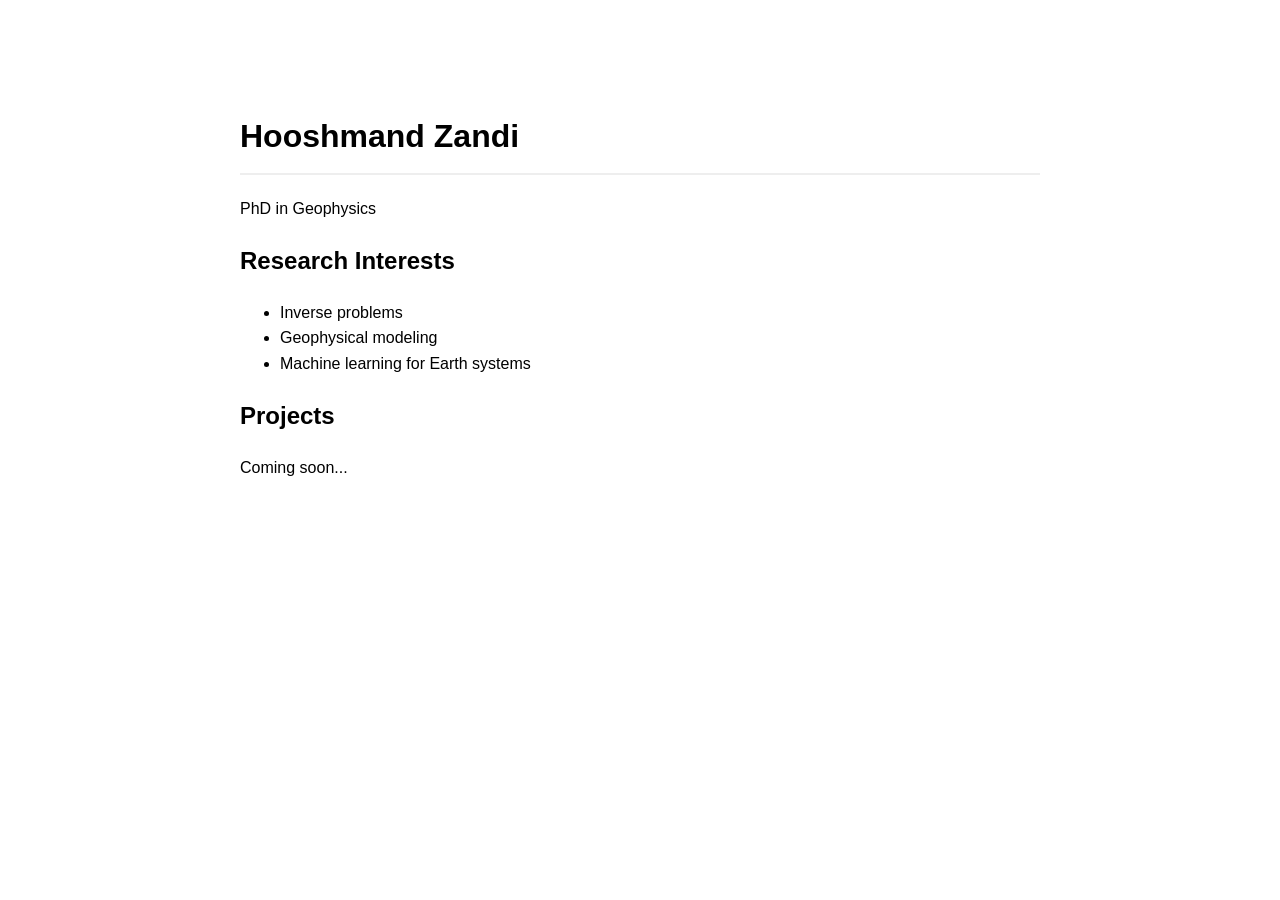
==== index.html @ 89da5387 "Update index.html" ====
<!DOCTYPE html>
<html>
<head>
  <title>Hooshmand Zandi</title>

  <style>
    body {
      font-family: Arial;
      max-width: 900px;
      margin: auto;
      padding: 40px;
      line-height: 1.6;
    }

    h1 {
      border-bottom: 2px solid #eee;
      padding-bottom: 10px;
    }

    .card {
      border: 1px solid #ddd;
      padding: 15px;
      margin: 15px 0;
      border-radius: 8px;
    }
  </style>
</head>
  

<body style="font-family: Arial; max-width: 800px; margin: 50px auto;">

  <h1>Hooshmand Zandi</h1>

  <p>PhD in Geophysics</p>

  <h2>Research Interests</h2>
  <ul>
    <li>Inverse problems</li>
    <li>Geophysical modeling</li>
    <li>Machine learning for Earth systems</li>
  </ul>

  <h2>Projects</h2>
  <p>Coming soon...</p>

</body>
</html>
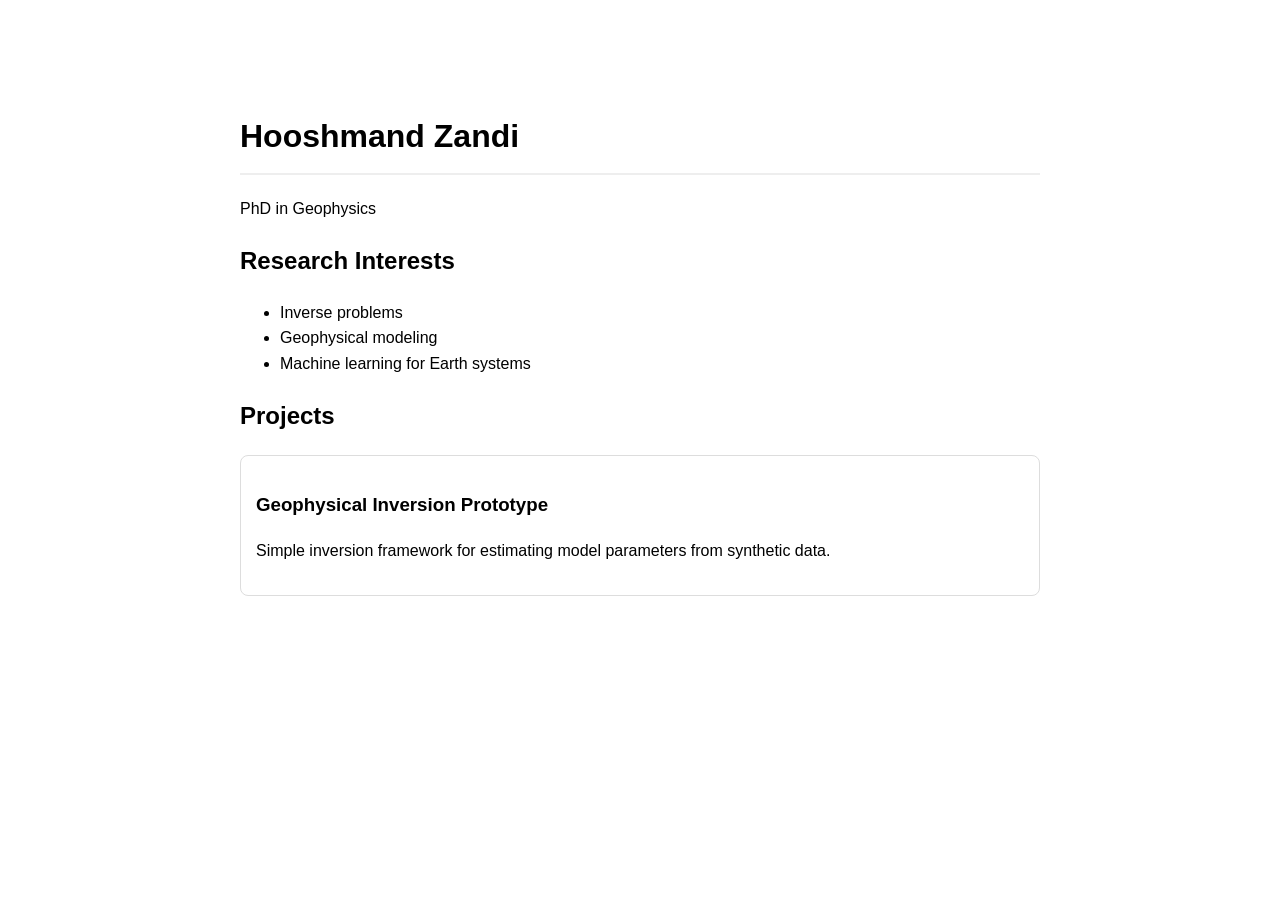
==== commit 94cdf7d2: "Update index.html" ====
--- a/index.html
+++ b/index.html
@@ -41,7 +41,12 @@
   </ul>
 
   <h2>Projects</h2>
-  <p>Coming soon...</p>
+
+  <div class="card">
+    <h3>Geophysical Inversion Prototype</h3>
+    <p>Simple inversion framework for estimating model parameters from synthetic data.</p>
+  </div>
+  
 
 </body>
 </html>
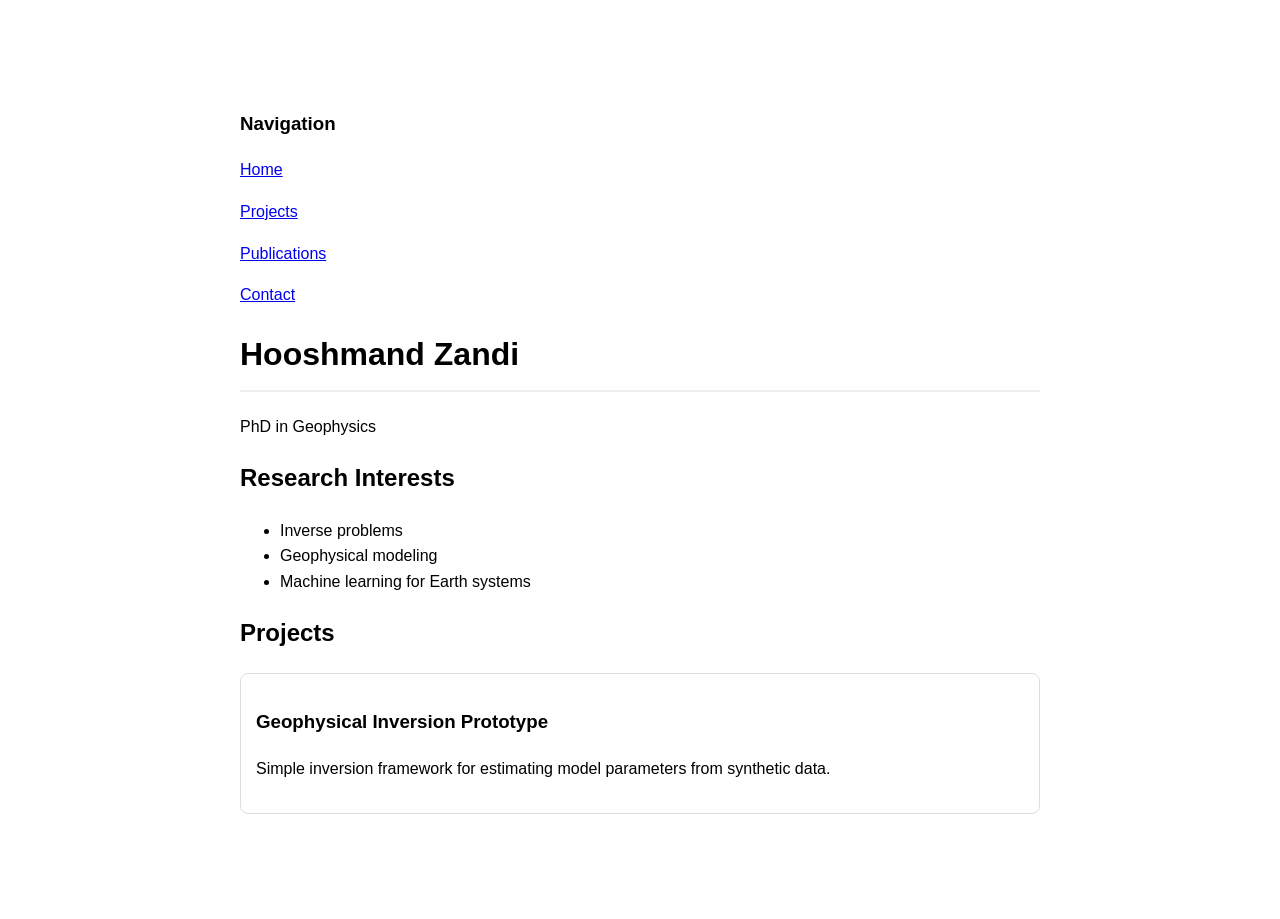
==== commit 0a7187e5: "Update index.html" ====
--- a/index.html
+++ b/index.html
@@ -3,6 +3,16 @@
 <head>
   <title>Hooshmand Zandi</title>
 
+  <body>
+     <div class="sidebar">
+     <h3>Navigation</h3>
+     <p><a href="#">Home</a></p>
+     <p><a href="#projects">Projects</a></p>
+     <p><a href="#publications">Publications</a></p>
+     <p><a href="#contact">Contact</a></p>
+     </div>
+  <body>
+    
   <style>
     body {
       font-family: Arial;
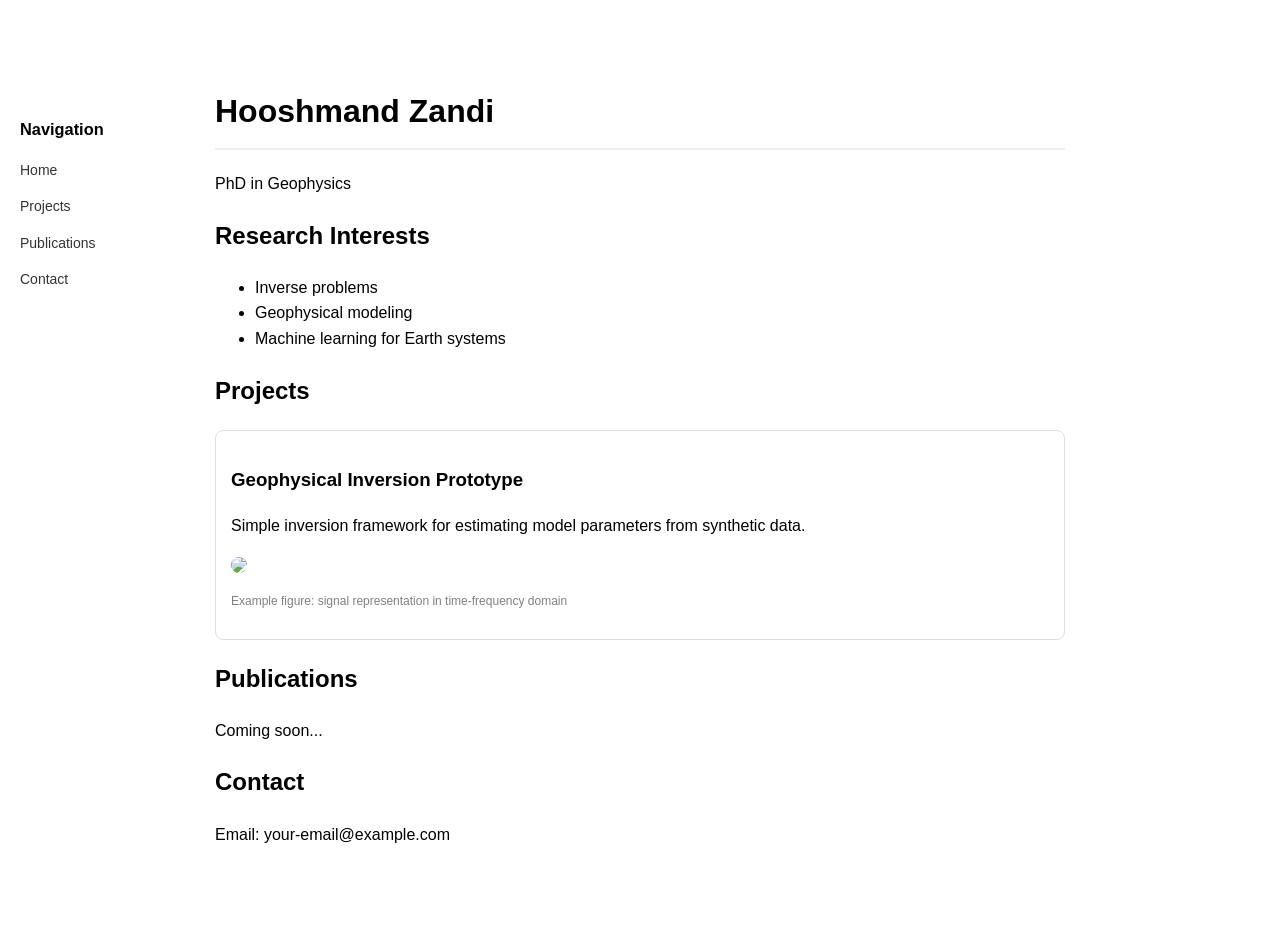
==== commit dd68d055: "Update index.html" ====
--- a/index.html
+++ b/index.html
@@ -1,18 +1,9 @@
 <!DOCTYPE html>
 <html>
+
 <head>
   <title>Hooshmand Zandi</title>
 
-  <body>
-     <div class="sidebar">
-     <h3>Navigation</h3>
-     <p><a href="#">Home</a></p>
-     <p><a href="#projects">Projects</a></p>
-     <p><a href="#publications">Publications</a></p>
-     <p><a href="#contact">Contact</a></p>
-     </div>
-  <body>
-    
   <style>
     body {
       font-family: Arial;
@@ -20,6 +11,20 @@
       margin: auto;
       padding: 40px;
       line-height: 1.6;
+
+      /* faint scientific background (figure-style) */
+      background-image: url("https://upload.wikimedia.org/wikipedia/commons/3/3f/Fourier_transform_time_frequency.gif");
+      background-size: cover;
+      background-attachment: fixed;
+      background-repeat: no-repeat;
+      background-position: center;
+    }
+
+    /* white overlay so text is readable */
+    .content {
+      background: rgba(255, 255, 255, 0.92);
+      padding: 25px;
+      border-radius: 10px;
     }
 
     h1 {
@@ -32,31 +37,78 @@
       padding: 15px;
       margin: 15px 0;
       border-radius: 8px;
+      background: white;
+    }
+
+    /* sidebar */
+    .sidebar {
+      position: fixed;
+      left: 20px;
+      top: 100px;
+      width: 160px;
+      font-size: 14px;
+    }
+
+    .sidebar a {
+      display: block;
+      margin: 5px 0;
+      text-decoration: none;
+      color: #333;
+    }
+
+    .sidebar a:hover {
+      color: #0077cc;
     }
   </style>
 </head>
-  
 
-<body style="font-family: Arial; max-width: 800px; margin: 50px auto;">
+<body>
 
-  <h1>Hooshmand Zandi</h1>
+  <!-- SIDEBAR (must be inside body) -->
+  <div class="sidebar">
+    <h3>Navigation</h3>
+    <p><a href="#">Home</a></p>
+    <p><a href="#projects">Projects</a></p>
+    <p><a href="#publications">Publications</a></p>
+    <p><a href="#contact">Contact</a></p>
+  </div>
 
-  <p>PhD in Geophysics</p>
+  <!-- MAIN CONTENT -->
+  <div class="content">
 
-  <h2>Research Interests</h2>
-  <ul>
-    <li>Inverse problems</li>
-    <li>Geophysical modeling</li>
-    <li>Machine learning for Earth systems</li>
-  </ul>
+    <h1>Hooshmand Zandi</h1>
 
-  <h2>Projects</h2>
+    <p>PhD in Geophysics</p>
 
-  <div class="card">
-    <h3>Geophysical Inversion Prototype</h3>
-    <p>Simple inversion framework for estimating model parameters from synthetic data.</p>
+    <h2>Research Interests</h2>
+    <ul>
+      <li>Inverse problems</li>
+      <li>Geophysical modeling</li>
+      <li>Machine learning for Earth systems</li>
+    </ul>
+
+    <h2 id="projects">Projects</h2>
+
+    <div class="card">
+      <h3>Geophysical Inversion Prototype</h3>
+      <p>Simple inversion framework for estimating model parameters from synthetic data.</p>
+
+      <!-- FIGURE EXAMPLE -->
+      <img src="https://upload.wikimedia.org/wikipedia/commons/3/3f/Fourier_transform_time_frequency.gif"
+           style="width:100%; border-radius:8px;">
+      <p style="font-size:12px; color:gray;">
+        Example figure: signal representation in time-frequency domain
+      </p>
+    </div>
+
+    <h2 id="publications">Publications</h2>
+    <p>Coming soon...</p>
+
+    <h2 id="contact">Contact</h2>
+    <p>Email: your-email@example.com</p>
+
   </div>
-  
 
 </body>
+
 </html>
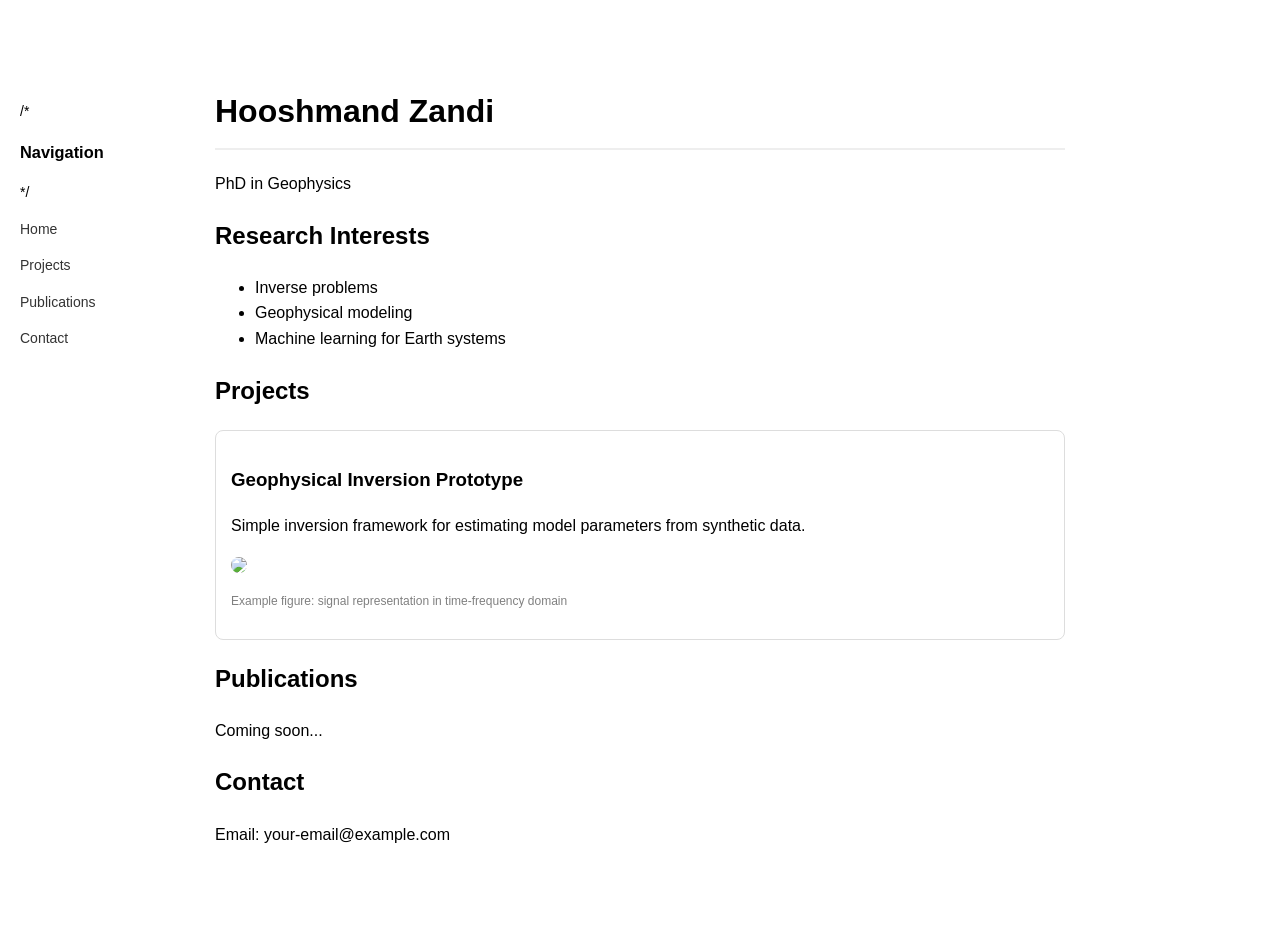
==== commit ed347550: "Update index.html" ====
--- a/index.html
+++ b/index.html
@@ -66,11 +66,11 @@
 
   <!-- SIDEBAR (must be inside body) -->
   <div class="sidebar">
-    <h3>Navigation</h3>
-    <p><a href="#">Home</a></p>
-    <p><a href="#projects">Projects</a></p>
-    <p><a href="#publications">Publications</a></p>
-    <p><a href="#contact">Contact</a></p>
+    /* <h3>Navigation</h3> */
+    <p><a href="index.html">Home</a></p>
+    <p><a href="projects.html">Projects</a></p>
+    <p><a href="publications.html">Publications</a></p>
+    <p><a href="contact.html">Contact</a></p>
   </div>
 
   <!-- MAIN CONTENT -->
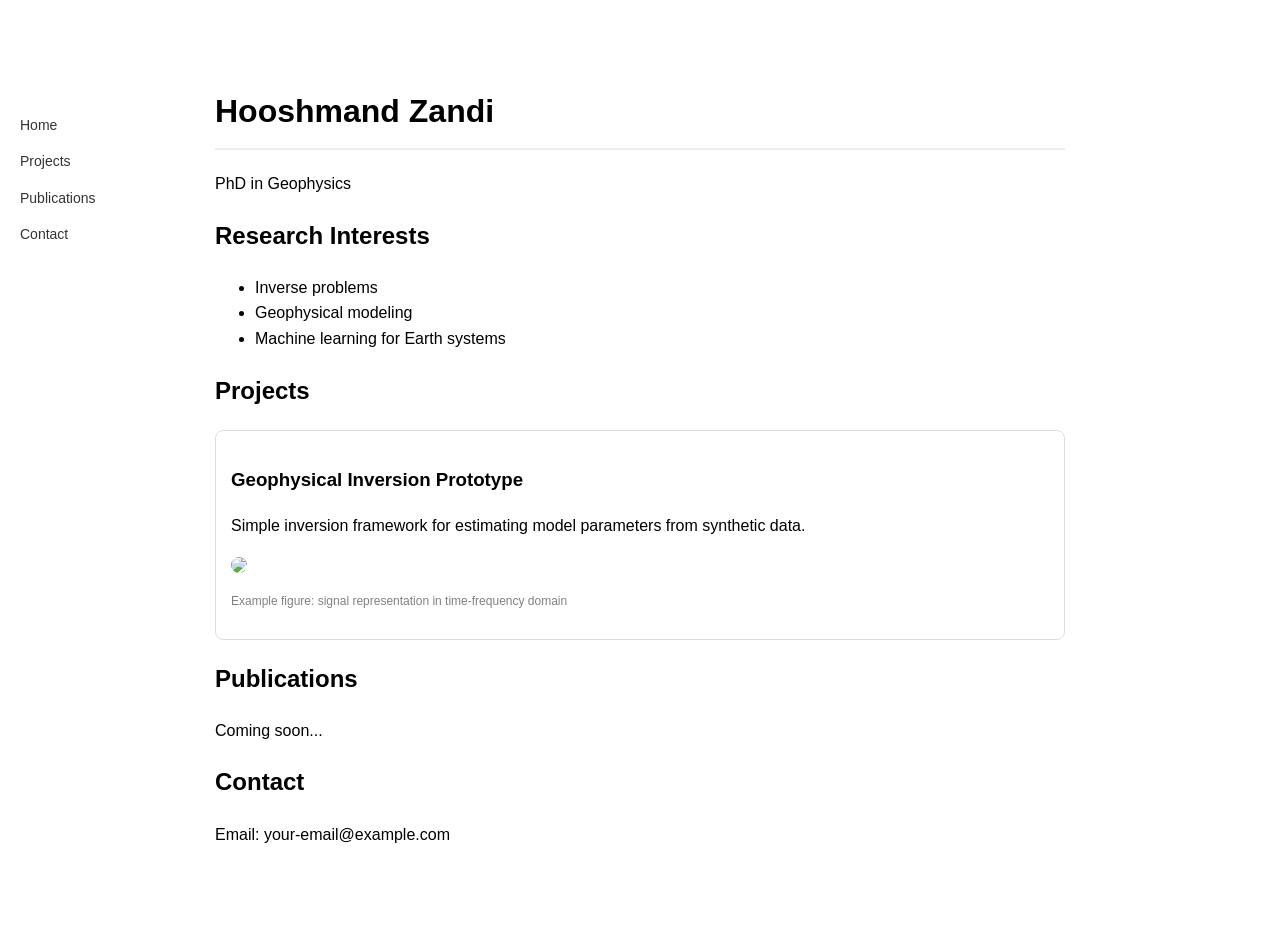
==== commit 1aec6096: "Update index.html" ====
--- a/index.html
+++ b/index.html
@@ -66,7 +66,6 @@
 
   <!-- SIDEBAR (must be inside body) -->
   <div class="sidebar">
-    /* <h3>Navigation</h3> */
     <p><a href="index.html">Home</a></p>
     <p><a href="projects.html">Projects</a></p>
     <p><a href="publications.html">Publications</a></p>
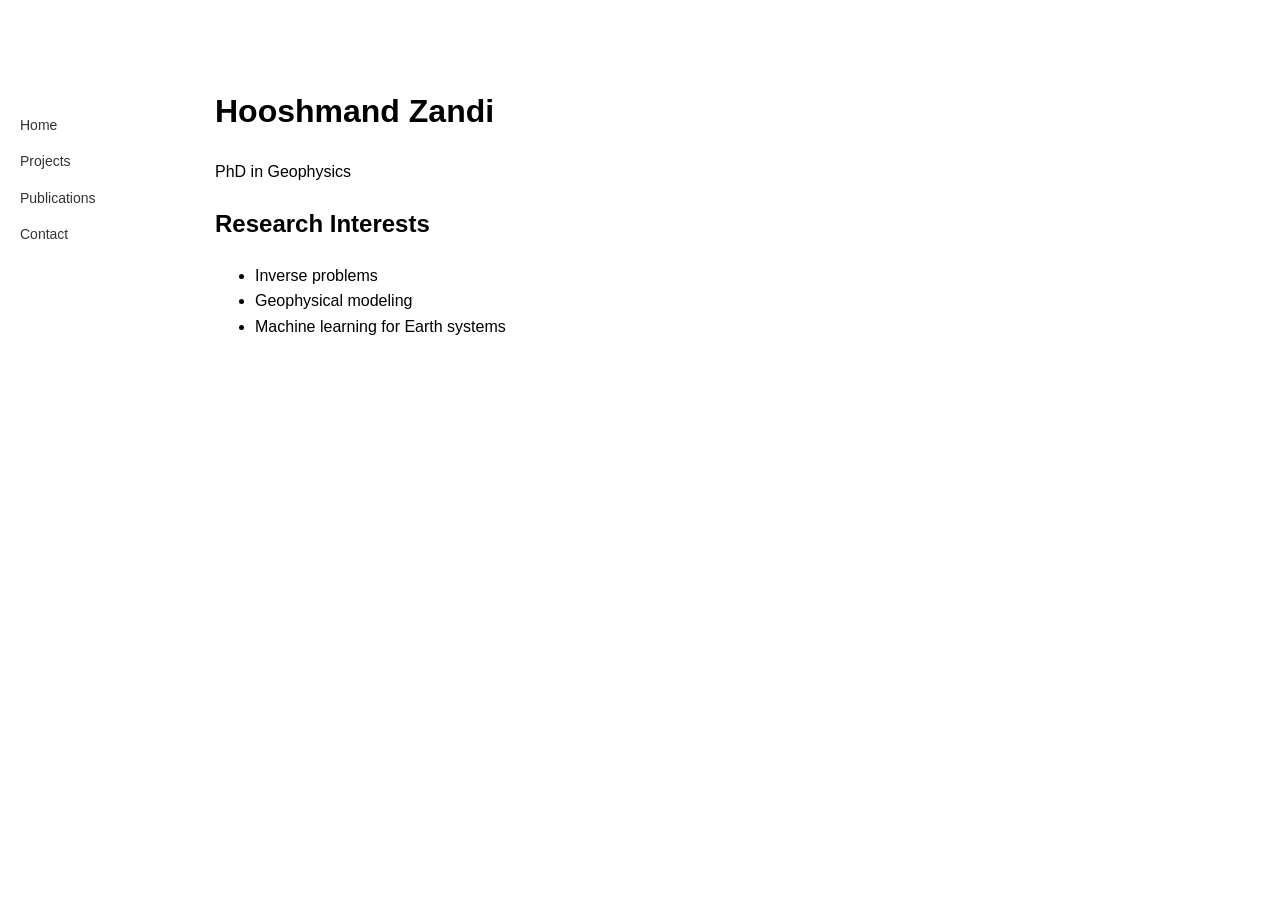
==== commit ed387c88: "Update index.html" ====
--- a/index.html
+++ b/index.html
@@ -1,6 +1,5 @@
 <!DOCTYPE html>
 <html>
-
 <head>
   <title>Hooshmand Zandi</title>
 
@@ -11,8 +10,6 @@
       margin: auto;
       padding: 40px;
       line-height: 1.6;
-
-      /* faint scientific background (figure-style) */
       background-image: url("https://upload.wikimedia.org/wikipedia/commons/3/3f/Fourier_transform_time_frequency.gif");
       background-size: cover;
       background-attachment: fixed;
@@ -20,27 +17,12 @@
       background-position: center;
     }
 
-    /* white overlay so text is readable */
     .content {
       background: rgba(255, 255, 255, 0.92);
       padding: 25px;
       border-radius: 10px;
     }
 
-    h1 {
-      border-bottom: 2px solid #eee;
-      padding-bottom: 10px;
-    }
-
-    .card {
-      border: 1px solid #ddd;
-      padding: 15px;
-      margin: 15px 0;
-      border-radius: 8px;
-      background: white;
-    }
-
-    /* sidebar */
     .sidebar {
       position: fixed;
       left: 20px;
@@ -55,28 +37,20 @@
       text-decoration: none;
       color: #333;
     }
-
-    .sidebar a:hover {
-      color: #0077cc;
-    }
   </style>
 </head>
 
 <body>
 
-  <!-- SIDEBAR (must be inside body) -->
   <div class="sidebar">
     <p><a href="index.html">Home</a></p>
-    <p><a href="projects.html">Projects</a></p>
-    <p><a href="publications.html">Publications</a></p>
-    <p><a href="contact.html">Contact</a></p>
+    <p><a href="projects/">Projects</a></p>
+    <p><a href="publications/">Publications</a></p>
+    <p><a href="contact/">Contact</a></p>
   </div>
 
-  <!-- MAIN CONTENT -->
   <div class="content">
-
     <h1>Hooshmand Zandi</h1>
-
     <p>PhD in Geophysics</p>
 
     <h2>Research Interests</h2>
@@ -85,29 +59,7 @@
       <li>Geophysical modeling</li>
       <li>Machine learning for Earth systems</li>
     </ul>
-
-    <h2 id="projects">Projects</h2>
-
-    <div class="card">
-      <h3>Geophysical Inversion Prototype</h3>
-      <p>Simple inversion framework for estimating model parameters from synthetic data.</p>
-
-      <!-- FIGURE EXAMPLE -->
-      <img src="https://upload.wikimedia.org/wikipedia/commons/3/3f/Fourier_transform_time_frequency.gif"
-           style="width:100%; border-radius:8px;">
-      <p style="font-size:12px; color:gray;">
-        Example figure: signal representation in time-frequency domain
-      </p>
-    </div>
-
-    <h2 id="publications">Publications</h2>
-    <p>Coming soon...</p>
-
-    <h2 id="contact">Contact</h2>
-    <p>Email: your-email@example.com</p>
-
   </div>
 
 </body>
-
 </html>
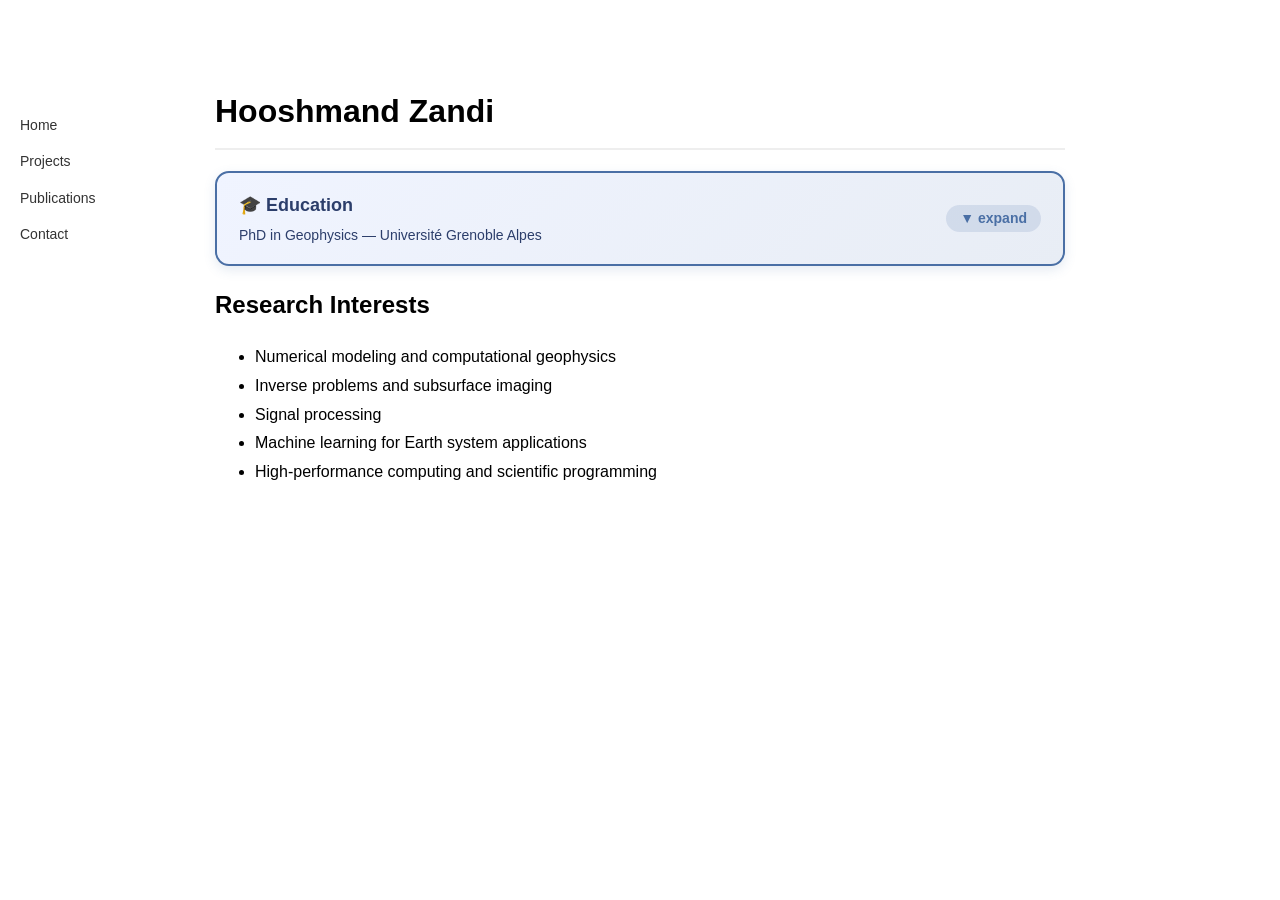
==== commit 929b3773: "update website" ====
--- a/index.html
+++ b/index.html
@@ -1,6 +1,8 @@
 <!DOCTYPE html>
 <html>
 <head>
+
+  <link rel="stylesheet" href="style.css">
   <title>Hooshmand Zandi</title>
 
   <style>
@@ -37,6 +39,143 @@
       text-decoration: none;
       color: #333;
     }
+
+    .sidebar a:hover {
+      color: #0077cc;
+    }
+
+    h1 {
+      border-bottom: 2px solid #eee;
+      padding-bottom: 10px;
+    }
+
+    /* --- Education expandable card (different style) --- */
+    .education-card {
+      background: linear-gradient(135deg, #f0f4ff 0%, #e8edf5 100%);
+      border: 2px solid #4a6fa5;
+      border-radius: 14px;
+      padding: 18px 22px;
+      margin: 18px 0 10px 0;
+      box-shadow: 0 4px 12px rgba(74, 111, 165, 0.15);
+      cursor: pointer;
+      transition: transform 0.2s ease, box-shadow 0.2s ease;
+    }
+
+    .education-card:hover {
+      transform: translateY(-2px);
+      box-shadow: 0 6px 18px rgba(74, 111, 165, 0.25);
+    }
+
+    .education-card .header-row {
+      display: flex;
+      justify-content: space-between;
+      align-items: center;
+    }
+
+    .education-card .header-row h2 {
+      margin: 0;
+      font-size: 18px;
+      color: #2c3e6b;
+      border-bottom: none;
+      padding-bottom: 0;
+    }
+
+    .education-card .expand-indicator-edu {
+      font-size: 14px;
+      color: #4a6fa5;
+      background: rgba(74, 111, 165, 0.15);
+      padding: 2px 14px;
+      border-radius: 20px;
+      font-weight: 600;
+      transition: background 0.2s;
+    }
+
+    .education-card:hover .expand-indicator-edu {
+      background: rgba(74, 111, 165, 0.25);
+    }
+
+    .education-card .current-status {
+      font-size: 14px;
+      color: #2c3e6b;
+      margin-top: 4px;
+    }
+
+    .education-details {
+      max-height: 0;
+      overflow: hidden;
+      transition: max-height 0.5s ease, padding 0.4s ease, opacity 0.4s ease;
+      opacity: 0;
+      padding-top: 0;
+    }
+
+    .education-details.open {
+      max-height: 900px;
+      opacity: 1;
+      padding-top: 14px;
+    }
+
+    .edu-item {
+      display: flex;
+      justify-content: space-between;
+      align-items: flex-start;
+      padding: 10px 12px;
+      margin: 6px 0;
+      background: rgba(255, 255, 255, 0.7);
+      border-radius: 8px;
+      border-left: 4px solid #4a6fa5;
+      transition: background 0.2s;
+    }
+
+    .edu-item:hover {
+      background: rgba(255, 255, 255, 0.95);
+    }
+
+    .edu-item .edu-left {
+      flex: 1;
+    }
+
+    .edu-item .edu-left .degree {
+      font-weight: 700;
+      color: #1a2a4a;
+      font-size: 15px;
+    }
+
+    .edu-item .edu-left .institution {
+      font-size: 13px;
+      color: #444;
+      margin-top: 2px;
+    }
+
+    .edu-item .edu-left .location {
+      font-size: 12px;
+      color: #888;
+      margin-top: 1px;
+    }
+
+    .edu-item .edu-left .details {
+      font-size: 12px;
+      color: #666;
+      margin-top: 4px;
+      font-style: italic;
+    }
+
+    .edu-item .edu-right {
+      font-size: 13px;
+      color: #4a6fa5;
+      font-weight: 600;
+      white-space: nowrap;
+      margin-left: 15px;
+      padding-top: 2px;
+    }
+
+    /* Research Interests */
+    .interests-list {
+      margin-top: 4px;
+    }
+    .interests-list li {
+      margin-bottom: 3px;
+    }
+
   </style>
 </head>
 
@@ -44,22 +183,92 @@
 
   <div class="sidebar">
     <p><a href="index.html">Home</a></p>
-    <p><a href="projects/">Projects</a></p>
-    <p><a href="publications/">Publications</a></p>
-    <p><a href="contact/">Contact</a></p>
+    <p><a href="projects.html">Projects</a></p>
+    <p><a href="publications.html">Publications</a></p>
+    <p><a href="contact.html">Contact</a></p>
   </div>
 
   <div class="content">
     <h1>Hooshmand Zandi</h1>
-    <p>PhD in Geophysics</p>
+
+    <!-- Education: Expandable Card -->
+    <div class="education-card" onclick="toggleEducation(this)">
+      <div class="header-row">
+        <div>
+          <h2>🎓 Education</h2>
+          <div class="current-status">PhD in Geophysics — Université Grenoble Alpes</div>
+        </div>
+        <span class="expand-indicator-edu">▼ expand</span>
+      </div>
+      <div class="education-details">
+
+        <div class="edu-item">
+          <div class="edu-left">
+            <div class="degree">PhD in Geophysics</div>
+            <div class="institution">Université Grenoble Alpes</div>
+            <div class="location">Grenoble, France</div>
+            <div class="details">Sea ice thickness Reconstruction using icequake waveform inversion and tomography</div>
+          </div>
+          <div class="edu-right">2022–2025</div>
+        </div>
+
+        <div class="edu-item">
+          <div class="edu-left">
+            <div class="degree">Master's in Geophysics</div>
+            <div class="institution">Université Grenoble Alpes</div>
+            <div class="location">Grenoble, France</div>
+            <div class="details"> Internship-M1: Icequake analysis for lake ice characterization . Internship-M2: Sensitivity of Guided Seismic Waves in Sea Ice to Overlying Snow Layer Thickness</div>
+          </div>
+          <div class="edu-right">2020–2022</div>
+        </div>
+
+        <div class="edu-item">
+          <div class="edu-left">
+            <div class="degree">Master's in Seismology</div>
+            <div class="institution">Institute of Geophysics, University of Tehran</div>
+            <div class="location">Tehran, Iran</div>
+            <div class="details">Internship: 2D surface wave tomography of NW Iran from local earthquakes and ambient noise</div>
+          </div>
+          <div class="edu-right">2011–2014</div>
+        </div>
+
+        <div class="edu-item">
+          <div class="edu-left">
+            <div class="degree">Bachelor's in Geology</div>
+            <div class="institution">Kharazmi University</div>
+            <div class="location">Tehran, Iran</div>
+            <div class="details"></div>
+          </div>
+          <div class="edu-right">2007–2011</div>
+        </div>
+
+      </div>
+    </div>
 
     <h2>Research Interests</h2>
-    <ul>
-      <li>Inverse problems</li>
-      <li>Geophysical modeling</li>
-      <li>Machine learning for Earth systems</li>
+    <ul class="interests-list">
+      <li>Numerical modeling and computational geophysics</li>
+      <li>Inverse problems and subsurface imaging</li>
+      <li>Signal processing</li>
+      <li>Machine learning for Earth system applications</li>
+      <li>High-performance computing and scientific programming</li>
     </ul>
   </div>
 
+  <script>
+    function toggleEducation(card) {
+      const details = card.querySelector('.education-details');
+      const indicator = card.querySelector('.expand-indicator-edu');
+
+      if (details.classList.contains('open')) {
+        details.classList.remove('open');
+        indicator.textContent = '▼ expand';
+      } else {
+        details.classList.add('open');
+        indicator.textContent = '▲ collapse';
+      }
+    }
+  </script>
+
 </body>
 </html>
--- a/style.css
+++ b/style.css
@@ -0,0 +1,182 @@
+body {
+  font-family: Arial;
+  max-width: 900px;
+  margin: auto;
+  padding: 40px;
+  line-height: 1.6;
+  background-image: url("https://upload.wikimedia.org/wikipedia/commons/3/3f/Fourier_transform_time_frequency.gif");
+  background-size: cover;
+  background-attachment: fixed;
+  background-repeat: no-repeat;
+  background-position: center;
+}
+
+/* main content box */
+.content {
+  background: rgba(255, 255, 255, 0.92);
+  padding: 25px;
+  border-radius: 10px;
+}
+
+/* sidebar */
+.sidebar {
+  position: fixed;
+  left: 20px;
+  top: 100px;
+  width: 160px;
+  font-size: 14px;
+}
+
+.sidebar a {
+  display: block;
+  margin: 5px 0;
+  text-decoration: none;
+  color: #333;
+}
+
+.sidebar a:hover {
+  color: #0077cc;
+}
+
+/* headings */
+h1 {
+  border-bottom: 2px solid #eee;
+  padding-bottom: 10px;
+}
+
+.card h3 {
+  font-size: 20px;
+  font-weight: 700;
+  color: #111;
+  margin-bottom: 15px;
+  padding-bottom: 6px;
+  border-bottom: 2px solid rgba(0, 0, 0, 0.1);
+  letter-spacing: 0.5px;
+}
+
+
+/*-----------------------------------------------------------------------------------------*/
+.paper {
+  position: relative;
+  margin: 18px 0;
+  padding: 14px 16px;
+  background: rgba(245, 245, 245, 0.65);
+  border: 1px solid rgba(0, 0, 0, 0.08);
+  border-radius: 10px;
+  box-shadow: 0 2px 6px rgba(0, 0, 0, 0.04);
+  counter-increment: paper;
+}
+
+/* numbering badge */
+.paper::before {
+  content: counter(paper);
+  position: absolute;
+  left: -10px;
+  top: -10px;
+  background: #666;
+  color: white;
+  font-size: 12px;
+  font-weight: bold;
+  width: 24px;
+  height: 24px;
+  display: flex;
+  align-items: center;
+  justify-content: center;
+  border-radius: 50%;
+}
+
+/* text styles */
+.authors {
+  font-size: 13px;
+  color: #444;
+}
+
+.me {
+  font-weight: 700;
+}
+
+.title {
+  font-size: 15px;
+  font-weight: 600;
+  display: block;
+  margin: 4px 0;
+  color: #111;
+}
+
+.venue {
+  font-size: 12px;
+  color: #666;
+}
+
+.venue a {
+  color: #0077cc;
+  text-decoration: none;
+}
+
+.venue a:hover {
+  text-decoration: underline;
+}
+/*-----------------------------------------------------------------------------------------*/
+.contact-card {
+  margin-top: 20px;
+  background: rgba(245, 245, 245, 0.7);
+  border: 1px solid rgba(0, 0, 0, 0.08);
+  border-radius: 12px;
+  padding: 20px;
+  box-shadow: 0 2px 8px rgba(0, 0, 0, 0.05);
+}
+
+/* each row */
+.contact-item {
+  display: flex;
+  justify-content: space-between;
+  padding: 10px 0;
+  border-bottom: 1px solid rgba(0, 0, 0, 0.06);
+}
+
+.contact-item:last-child {
+  border-bottom: none;
+}
+
+/* label (Email, GitHub, etc.) */
+.label {
+  font-weight: 600;
+  color: #444;
+}
+
+/* value */
+.value {
+  color: #0077cc;
+  text-decoration: none;
+}
+
+a.value:hover {
+  text-decoration: underline;
+}
+/*-----------------------------------------------------------------------------------------*/
+.project-card {
+  background: rgba(245, 245, 245, 0.75);
+  border: 1px solid rgba(0, 0, 0, 0.08);
+  border-radius: 10px;
+  padding: 15px 18px;
+  margin: 15px 0;
+  box-shadow: 0 2px 6px rgba(0, 0, 0, 0.04);
+  transition: transform 0.2s ease;
+}
+
+.project-card:hover {
+  transform: translateY(-3px);
+}
+
+.project-card h3 {
+  margin: 0;
+  font-size: 17px;
+  color: #111;
+}
+
+.type {
+  margin-top: 5px;
+  font-size: 13px;
+  color: #666;
+}
+/*-----------------------------------------------------------------------------------------*/
